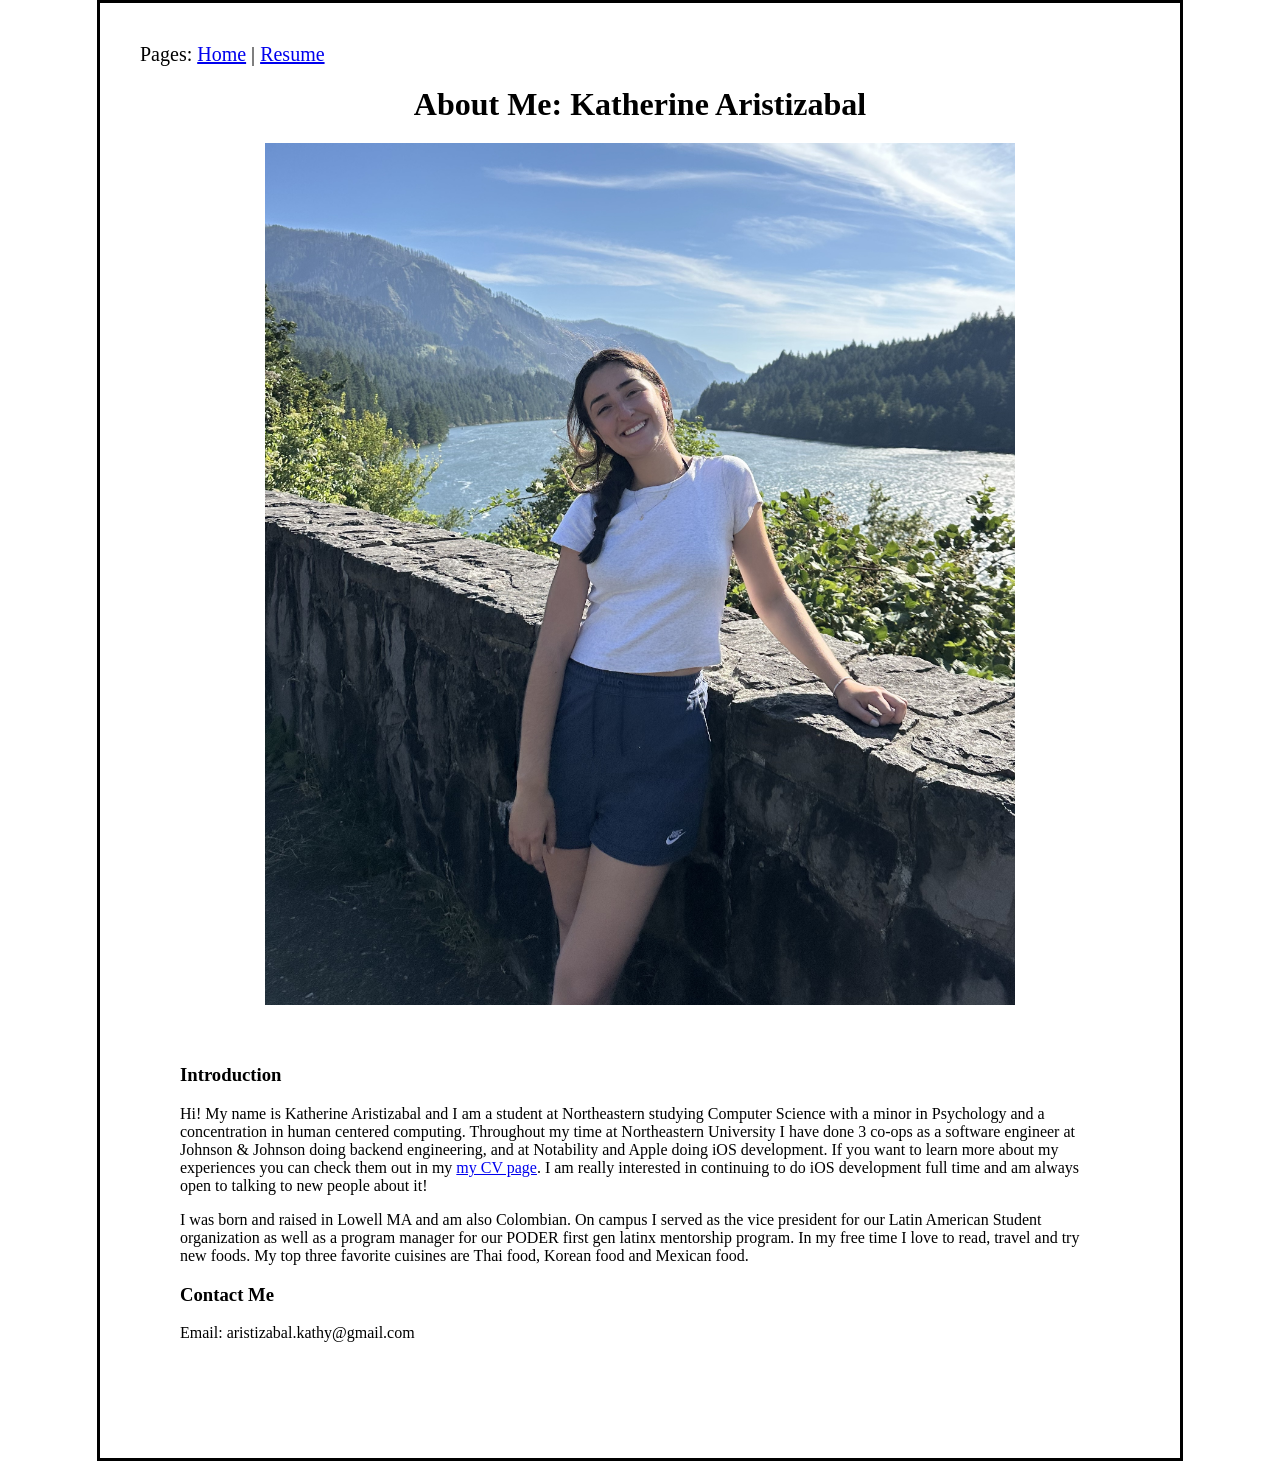
==== index.html @ fdec5386 "added web photos" ====
<!DOCTYPE html>
<html lang="en">
<head>
    <meta charset="UTF-8">
    <meta name="viewport" content="width=device-width, initial-scale=1.0">
    <title>About Me</title>
    <link href="style.css" rel="stylesheet" />
</head>
<body>

    <div class="nav_bar">
        Pages:
         <a href= /index.html> Home</a>
        |
         <a href= /resume.html> Resume</a>

    </div>
    <h1> About Me: Katherine Aristizabal</h1>

     <div class = 'image_container'>
                <img src="about_me_photo.jpg" width="75%" height="75%" frameborder="0"></img>
            </div>   

            <div class = "intro_container">
    <h3>Introduction</h3>

    <p>Hi! My name is Katherine Aristizabal and I am a student at Northeastern studying Computer Science with a minor in Psychology and a concentration in human centered computing. Throughout my time at Northeastern University I have done 3 co-ops as a software engineer at Johnson & Johnson doing backend engineering, and at Notability and Apple doing iOS development. If you want to learn more about my experiences you can check them out in my <a href= /resume.html>  my CV page</a>. I am really interested in continuing to do iOS development full time and am always open to talking to new people about it! </p>

    <p>I was born and raised in Lowell MA and am also Colombian. On campus I served as the vice president for our Latin American Student organization as well as a program manager for our PODER first gen latinx mentorship program. 
In my free time I love to read, travel and try new foods. My top three favorite cuisines are Thai food, Korean food and Mexican food. </p>

<div>
     <h3> Contact Me</h1>

        <p>Email: aristizabal.kathy@gmail.com</p>
</div>

</div>


</body>
</html>
---- style.css ----
body {
    width: 1000px;
    margin: 0 auto;
    padding: 40px 40px 100px 40px;
    border: 3px solid black;
  }

h1 {
    margin: 0;
    padding: 20px 0;
    color: black;
    text-align: center;
  }

.center {
    margin: 0 auto;
    display: flex;
    justify-content: center;
}

.container {
    display: flex;
    align-items: center;     
    justify-content: center;  
    width: 60%;              
    margin: 0 auto;           
}
 
.image_container{
    display: flex;
    justify-content: center;
}


.text {
    flex: 1; 
}

.experience-section {
     list-style-type: none;
      padding-bottom: 50px ;
      margin: 0;
}

.intro_container {
    padding-top: 40px;
    padding-left: 40px;
    padding-right: 40px;
}

.nav_bar {
    font-size: 20px;
}
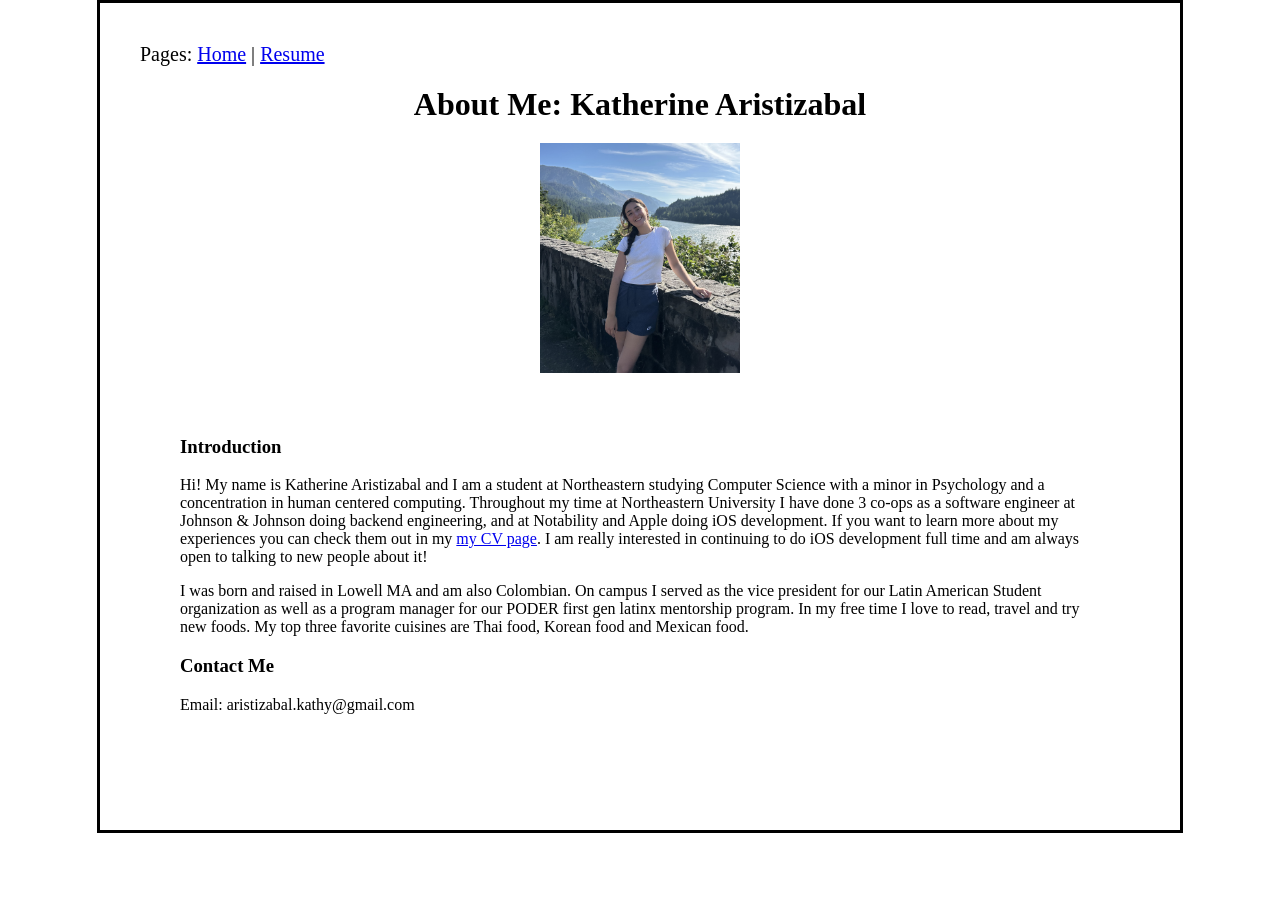
==== commit fa24dd87: "fixed simplified page" ====
--- a/index.html
+++ b/index.html
@@ -18,7 +18,7 @@
     <h1> About Me: Katherine Aristizabal</h1>
 
      <div class = 'image_container'>
-                <img src="about_me_photo.jpg" width="75%" height="75%" frameborder="0"></img>
+                <img src="about_me_photo.jpg" class="profile_img" frameborder="0"></img>
             </div>   
 
             <div class = "intro_container">
--- a/style.css
+++ b/style.css
@@ -18,19 +18,14 @@
     justify-content: center;
 }
 
-.container {
-    display: flex;
-    align-items: center;     
-    justify-content: center;  
-    width: 60%;              
-    margin: 0 auto;           
-}
- 
-.image_container{
-    display: flex;
-    justify-content: center;
+.image_container {
+    text-align: center;
 }
 
+.profile_img {
+    width: 20%;      
+    height: auto;    
+}
 
 .text {
     flex: 1; 
